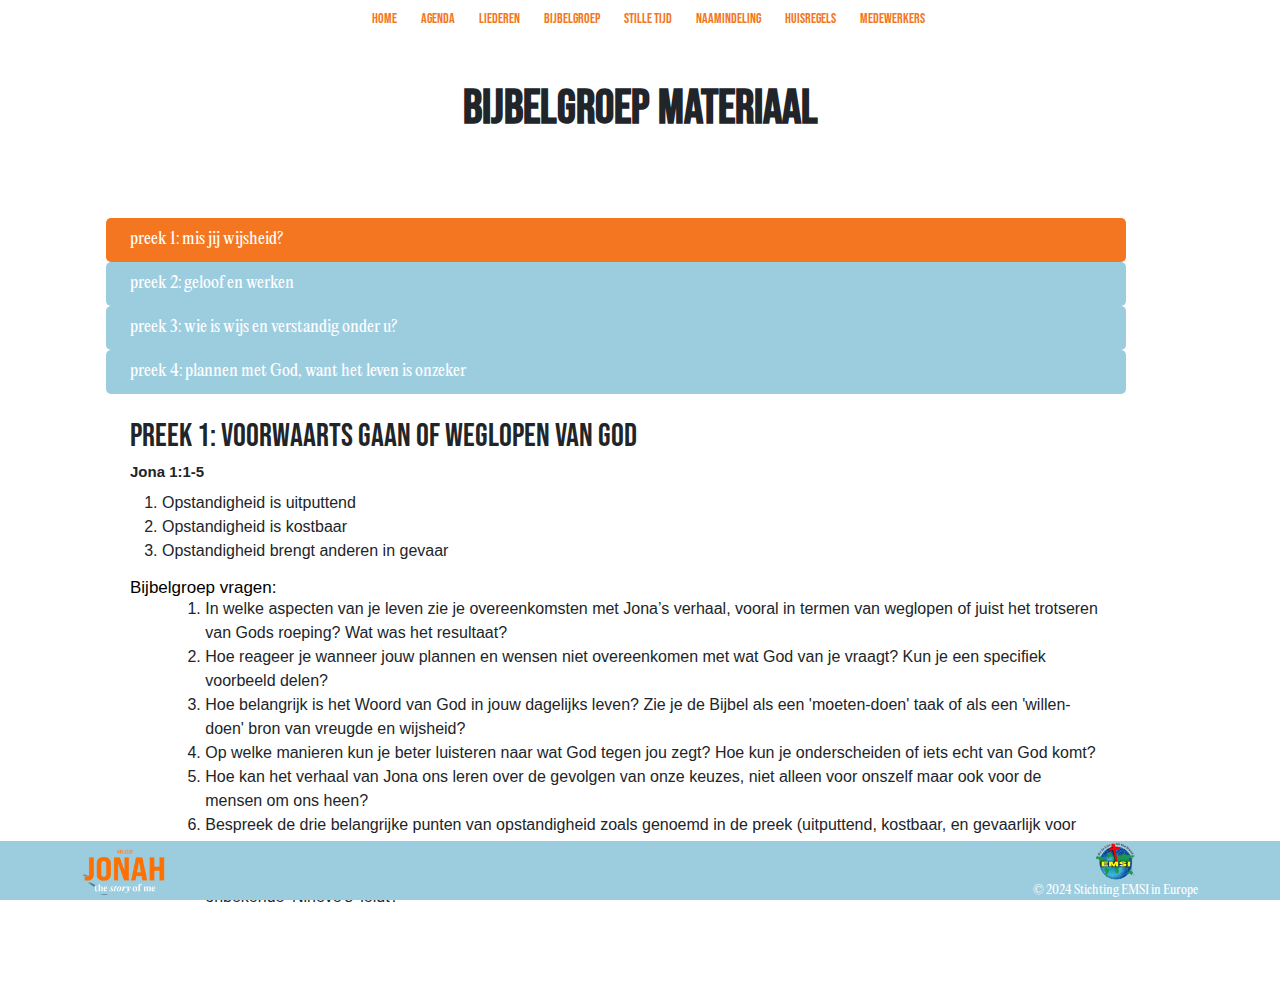
==== bijbelgroep.html @ ac0821c1 "v1" ====
<!DOCTYPE html>
<html lang="en">

<head>
  <meta charset="utf-8" />
  <meta name="viewport" content="width=device-width, initial-scale=1, shrink-to-fit=no" />
  <meta name="description" content="" />
  <meta name="author" content="" />
  <title>bijbelgroep materiaal - NTK 2024</title>
  <!-- Favicon-->
  <link rel="icon" type="image/x-icon" href="assets/favicon.ico" />
  <!-- Bootstrap icons-->
  <link href="https://cdn.jsdelivr.net/npm/bootstrap-icons@1.4.1/font/bootstrap-icons.css" rel="stylesheet" />
  <!-- Core theme CSS (includes Bootstrap)-->
  <link href="css/styles.css" rel="stylesheet" />
</head>

<body>
  <!-- Responsive navbar-->
  <div id="navbar-container"></div>
  <!-- Header-->
  <header class="py-5">
    <h1 class="display-5 text-center fw-bold">bijbelgroep materiaal</h1>
  </header>
  <!-- Page Content-->
  <section class="pt-4">
    <div class="container px-lg-5">
      <div class="row">
        <div class="col-2"></div>
        <div class="col-8"></div>
        <!-- Page Features-->
        <div class="row gx-lg-5">
          <a href="#section1" class="link active">preek 1: mis jij wijsheid?</a>
          <a href="#section2" class="link">preek 2: geloof en werken</a>
          <a href="#section3" class="link">preek 3: wie is wijs en verstandig onder u?</a>
          <a href="#section4" class="link">preek 4: plannen met God, want het leven is onzeker</a>

          <!-- <section id="section1" class="text">
            <h2>Het vinden van Gods leiding<h2>
    </section> -->
    <section id="section1" class="text active-text">
      <br>
      <h2>preek 1: Voorwaarts gaan of weglopen van God</h2>
      <p style='margin-top:0cm;margin-right:0cm;margin-bottom:8.0pt;margin-left:0cm;line-height:107%;font-size:15px;font-family:"Calibri",sans-serif;'>
        <strong><span style='font-family:"Arial",sans-serif;'>Jona 1:1-5</span></strong>
      </p>
      <ol style="list-style-type: decimal;">
        <li><span style='font-family:"Arial",sans-serif;'>Opstandigheid is uitputtend</span></li>
        <li><span style='font-family:"Arial",sans-serif;'>Opstandigheid is kostbaar</span></li>
        <li><span style='font-family:"Arial",sans-serif;'>Opstandigheid brengt anderen in gevaar</span></li>
      </ol>
      <h2
        style='margin-top:2.0pt;margin-right:0cm;margin-bottom:0cm;margin-left:0cm;line-height:107%;font-size:17px;font-family:"Calibri Light",sans-serif;color:#2F5496;font-weight:normal;'>
        <span style='font-family:"Arial",sans-serif;color:windowtext;'>Bijbelgroep vragen:</span>
      </h2>
      <ol style="list-style-type: decimal;margin-left:43.25px;">
        <li><span style='font-family:"Arial",sans-serif;'>In welke aspecten van je leven zie je overeenkomsten met Jona’s verhaal, vooral in termen van weglopen of juist het trotseren van Gods roeping? Wat was het resultaat?</span></li>
        <li><span style='font-family:"Arial",sans-serif;'>Hoe reageer je wanneer jouw plannen en wensen niet overeenkomen met wat God van je vraagt? Kun je een specifiek voorbeeld delen?</span></li>
        <li><span style='font-family:"Arial",sans-serif;'>Hoe belangrijk is het Woord van God in jouw dagelijks leven? Zie je de Bijbel als een 'moeten-doen' taak of als een 'willen-doen' bron van vreugde en wijsheid?</span></li>
        <li><span style='font-family:"Arial",sans-serif;'>Op welke manieren kun je beter luisteren naar wat God tegen jou zegt? Hoe kun je onderscheiden of iets echt van God komt?</span></li>
        <li><span style='font-family:"Arial",sans-serif;'>Hoe kan het verhaal van Jona ons leren over de gevolgen van onze keuzes, niet alleen voor onszelf maar ook voor de mensen om ons heen?</span></li>
        <li><span style='font-family:"Arial",sans-serif;'>Bespreek de drie belangrijke punten van opstandigheid zoals genoemd in de preek (uitputtend, kostbaar, en gevaarlijk voor anderen). Heb je deze ooit in je eigen leven ervaren?</span></li>
        <li><span style='font-family:"Arial",sans-serif;'>Hoe kunnen we ons meer openstellen voor Gods leiding, zelfs als dat ons uit onze comfortzone haalt of ons naar de onbekende 'Ninevé's' leidt?</span></li>
      </ol>
    </section>
    
    <section id="section2" class="text">
      <br>
      <h2>preek 2: Je rug toekeren naar God</h2>
      <p style='margin-top:0cm;margin-right:0cm;margin-bottom:8.0pt;margin-left:0cm;line-height:107%;font-size:15px;font-family:"Calibri",sans-serif;'>
        <strong><span style='font-family:"Arial",sans-serif;'>Jona 1:4-16</span></strong>
      </p>
      <ol style="list-style-type: decimal;">
        <li><span style='font-family:"Arial",sans-serif;'>God kan een storm sturen om ons weer op het juiste pad te krijgen</span></li>
        <li><span style='font-family:"Arial",sans-serif;'>Jouw corrigerende storm heeft invloed op jouw metgezellen</span></li>
        <li><span style='font-family:"Arial",sans-serif;'>Je inspanning alleen zal je problemen niet oplossen.</span></li>
      </ol>
      <h2
        style='margin-top:2.0pt;margin-right:0cm;margin-bottom:0cm;margin-left:0cm;line-height:107%;font-size:17px;font-family:"Calibri Light",sans-serif;color:#2F5496;font-weight:normal;'>
        <span style='font-family:"Arial",sans-serif;color:windowtext;'>Bijbelgroep vragen:</span>
      </h2>
      <ol style="list-style-type: decimal;margin-left:43.25px;">
        <li><span style='font-family:"Arial",sans-serif;'>Jona's beslissing had een directe impact op de mensen om hem heen. Kun je een moment bedenken waarop jouw keuzes een onverwachte impact hadden op anderen? Hoe heeft dat jouw perspectief op besluitvorming veranderd?</span></li>
        <li><span style='font-family:"Arial",sans-serif;'>Reflecteer op de drie soorten stormen die genoemd worden: beschermend, verfijnend en corrigerend. Kun je een persoonlijke ervaring delen waarin je hebt ervaren dat God één van deze stormen gebruikte in je leven? Hoe hebben deze ervaringen jouw geloof en relatie met God gevormd?</span></li>
        <li><span style='font-family:"Arial",sans-serif;'>Het verhaal van het slapen achter het stuur dient als metafoor voor geestelijke onachtzaamheid. Op welke gebieden in jouw leven voel je dat je mogelijk 'geestelijk slaapt'? Wat denk je dat nodig is om 'wakker' te worden?</span></li>
        <li><span style='font-family:"Arial",sans-serif;'>Jona maakte fouten, maar God bood hem vergeving aan en een tweede kans. Hoe ga je om met fouten en berouw in jouw eigen leven? Kun je een moment delen waarop jij vergeving hebt ervaren en hoe dat jouw relatie met God heeft veranderd?</span></li>
        <li><span style='font-family:"Arial",sans-serif;'>In het verhaal beseft Jona dat hij van God is afgedwaald en probeert hij op zijn eigen manier het probleem op te lossen door zichzelf op te offeren. Denk eens aan een moment in je leven waar je voelde dat je ver van God was. Wat deed je om terug te keren naar Hem? Geloof je dat je inspanningen alleen voldoende waren, of was er meer nodig om je relatie met God te herstellen?</span></li>
        <li><span style='font-family:"Arial",sans-serif;'>De zeelieden in het verhaal proberen Jona's probleem op te lossen door harder te werken en tegen de storm in te roeien, wat uiteindelijk niet werkt. Kun je een situatie herinneren waarin je hard probeerde een probleem op te lossen, maar je inspanningen leken tevergeefs? Hoe heeft die ervaring je kijk op het overgeven aan God's wil en het zoeken van Zijn begeleiding in moeilijke tijden beïnvloed?</span></li>
      </ol>
    </section>
    <section id="section3" class="text">
      <br>
      <h2>Preek 3: Een terugkeer naar God</h2>
      <p style='margin-top:0cm;margin-right:0cm;margin-bottom:8.0pt;margin-left:0cm;line-height:107%;font-size:15px;font-family:"Calibri",sans-serif;'>
        <strong><span style='font-family:"Arial",sans-serif;'>Jona 1:17-2:10</span></strong>
      </p>
      <ol style="list-style-type: decimal;">
        <li><span style='font-family:"Arial",sans-serif;'>Jona's opsluiting:</span></li>
        <li><span style='font-family:"Arial",sans-serif;'>Jona's geestelijk herstel:</span></li>
        <li><span style='font-family:"Arial",sans-serif;'>Jona's bekentenis en terugkeer naar God</span></li>
      </ol>
      <h2
        style='margin-top:2.0pt;margin-right:0cm;margin-bottom:0cm;margin-left:0cm;line-height:107%;font-size:17px;font-family:"Calibri Light",sans-serif;color:#2F5496;font-weight:normal;'>
        <span style='font-family:"Arial",sans-serif;color:windowtext;'>Bijbelgroep vragen:</span>
      </h2>
      <ol style="list-style-type: decimal;margin-left:43.25px;">
        <li><span style='font-family:"Arial",sans-serif;'>Kun je een moment in je leven identificeren dat je kunt vergelijken met Jona's 'opsluiting' in de vis, waar je je geïsoleerd of ver verwijderd voelde van God? Hoe heb je deze periode ervaren en wat was het keerpunt dat je ertoe bracht je opnieuw tot God te wenden?</span></li>
        <li><span style='font-family:"Arial",sans-serif;'>Jona begon te bidden op het moment dat hij zich in de diepten van de vis bevond. Hoe belangrijk is gebed in jouw leven, vooral tijdens moeilijke tijden? Kun je een ervaring delen waarin gebed een cruciale rol speelde in jouw geestelijk herstel?</span></li>
        <li><span style='font-family:"Arial",sans-serif;'>Jona's gebed erkende Gods controle over alle situaties. Op welke manieren heb je Gods soevereiniteit in je eigen leven ervaren? Zijn er momenten geweest waarop je Gods plan in twijfel trok, en hoe kwam je tot het punt van acceptatie?</span></li>
        <li><span style='font-family:"Arial",sans-serif;'>Jona's bekentenis was een cruciale stap in zijn terugkeer naar God. Hoe zie je de rol van bekentenis in het christelijk leven? Bespreek het belang van bekentenis, zowel tot God als binnen een gemeenschap, en de impact ervan op geestelijke groei en herstel.</span></li>
        <li><span style='font-family:"Arial",sans-serif;'>Jona's ervaring in de vis vertegenwoordigt een periode van intense geestelijke groei en herstel. Kun je een periode in je leven identificeren waar je door een soortgelijk proces van geestelijk herstel bent gegaan? Welke stappen heb je ondernomen om dichter bij God te komen?</span></li>
        <li><span style='font-family:"Arial",sans-serif;'>Het verhaal van Jona is een krachtig voorbeeld van Gods genade en Zijn bereidheid om tweede kansen te bieden. Hoe heeft het concept van Gods genade invloed op je begrip van vergeving en herstel? Kun je een persoonlijke ervaring delen waarin je Gods genade op een bijzondere manier hebt ervaren?</span></li>
      </ol>
    </section>
          <section id="section4" class="text"> 
  <br>
  <h2>Preek 4: God van tweede kansen</h2>
  <p style='margin-top:0cm;margin-right:0cm;margin-bottom:8.0pt;margin-left:0cm;line-height:107%;font-size:15px;font-family:"Calibri",sans-serif;'>
    <strong><span style='font-family:"Arial",sans-serif;'>Jona 3:1-10</span></strong>
  </p>
  <ol style="list-style-type: decimal;">
    <li><span style='font-family:"Arial",sans-serif;'>Hij is een goede God:</span></li>
    <li><span style='font-family:"Arial",sans-serif;'>Hij is een genadevolle God:</span></li>
    <li><span style='font-family:"Arial",sans-serif;'>Hij is een geduldige God:</span></li>
  </ol>
  <h2
    style='margin-top:2.0pt;margin-right:0cm;margin-bottom:0cm;margin-left:0cm;line-height:107%;font-size:17px;font-family:"Calibri Light",sans-serif;color:#2F5496;font-weight:normal;'>
    <span style='font-family:"Arial",sans-serif;color:windowtext;'>Bijbelgroep vragen:</span>
  </h2>
  <ol style="list-style-type: decimal;margin-left:43.25px;">
    <li><span style='font-family:"Arial",sans-serif;'>Hoe illustreert het verhaal van Jona Gods goedheid? Denk na over hoe God Jona een tweede kans geeft. Kun je situaties in je eigen leven herkennen waarin God je een tweede kans gaf?</span></li>
    <li><span style='font-family:"Arial",sans-serif;'>In Jona 3:1-3 wordt beschreven hoe Jona reageert op Gods tweede oproep. Wat zegt dit over het belang van gehoorzaamheid en bekering in onze relatie met God? Hoe verandert onze bereidheid om Gods wil te volgen in de loop van ons leven?</span></li>
    <li><span style='font-family:"Arial",sans-serif;'>Het verhaal van de piano met de stekenblijvende toets wordt gebruikt als metafoor voor persoonlijke tekortkomingen en twijfels. Welke 'stekenblijvende toetsen' ervaar je in je eigen leven en hoe kunnen deze je weerhouden van volledige harmonie met God?</span></li>
    <li><span style='font-family:"Arial",sans-serif;'>Reflecteer op het concept van 'gedeeltelijke gehoorzaamheid' zoals geïllustreerd door Jona's aanvankelijke reactie om Ninevé binnen te gaan, maar niet volledig zijn missie te volbrengen. Waarom is volledige gehoorzaamheid belangrijk en hoe kunnen we dit toepassen in ons eigen geestelijke leven?</span></li>
    <li><span style='font-family:"Arial",sans-serif;'>Jona 3:10 laat zien hoe God reageert op het berouw van Ninevé. Wat zegt dit over Gods karakter en Zijn reactie op onze veranderingen en groei? Hoe kan dit ons perspectief op God als een 'God van tweede kansen' verdiepen?</span></li>
    <li><span style='font-family:"Arial",sans-serif;'>Reflecteer op de boodschap dat geen situatie te hopeloos is voor Gods genade. Kun je momenten herinneren waarop je dacht dat er geen hoop was, maar waarin je Gods genade ervoer? Hoe heeft dit je geloof en handelingen beïnvloed?</span></li>
    <li><span style='font-family:"Arial",sans-serif;'>Bespreek hoe het thema 'God van tweede kansen' ons kan inspireren om ons leven te wijden aan het volgen van God en het dienen in Zijn koninkrijk. Wat betekent het om met overgave te zeggen: "Hier ben ik, stuur mij"?</span></li>
  </ol>
</section>
        </div>
      </div>
    </div>
    <div class="col-2"></div>
  </section>
  <div class="clear"></div>
  <!-- Footer -->
  <div id="footer-container"></div>
  <!-- Footer -->
  <!-- Bootstrap core JS-->
  <script src="https://cdn.jsdelivr.net/npm/bootstrap@5.1.3/dist/js/bootstrap.bundle.min.js"></script>
  <!-- Core theme JS-->
  <script src="js/scripts.js"></script>
  <script>
    // Get all the links and text sections
    const links = document.querySelectorAll('.link');
    const texts = document.querySelectorAll('.text');

    // Loop through the links and add an event listener to each one
    links.forEach((link) => {
      link.addEventListener('click', (event) => {
        event.preventDefault(); // Prevent the default link behavior

        // Remove the active class from all links and text sections
        links.forEach((link) => {
          link.classList.remove('active');
        });
        texts.forEach((text) => {
          text.classList.remove('active-text');
        });

        // Add the active class to the clicked link and text section
        link.classList.add('active');
        const targetId = link.getAttribute('href');
        const targetText = document.querySelector(targetId);
        targetText.classList.add('active-text');
      });
    });
  </script>

  <script src="js/navbar.js"></script>
  <script src="js/footer.js"></script>
</body>

</html>
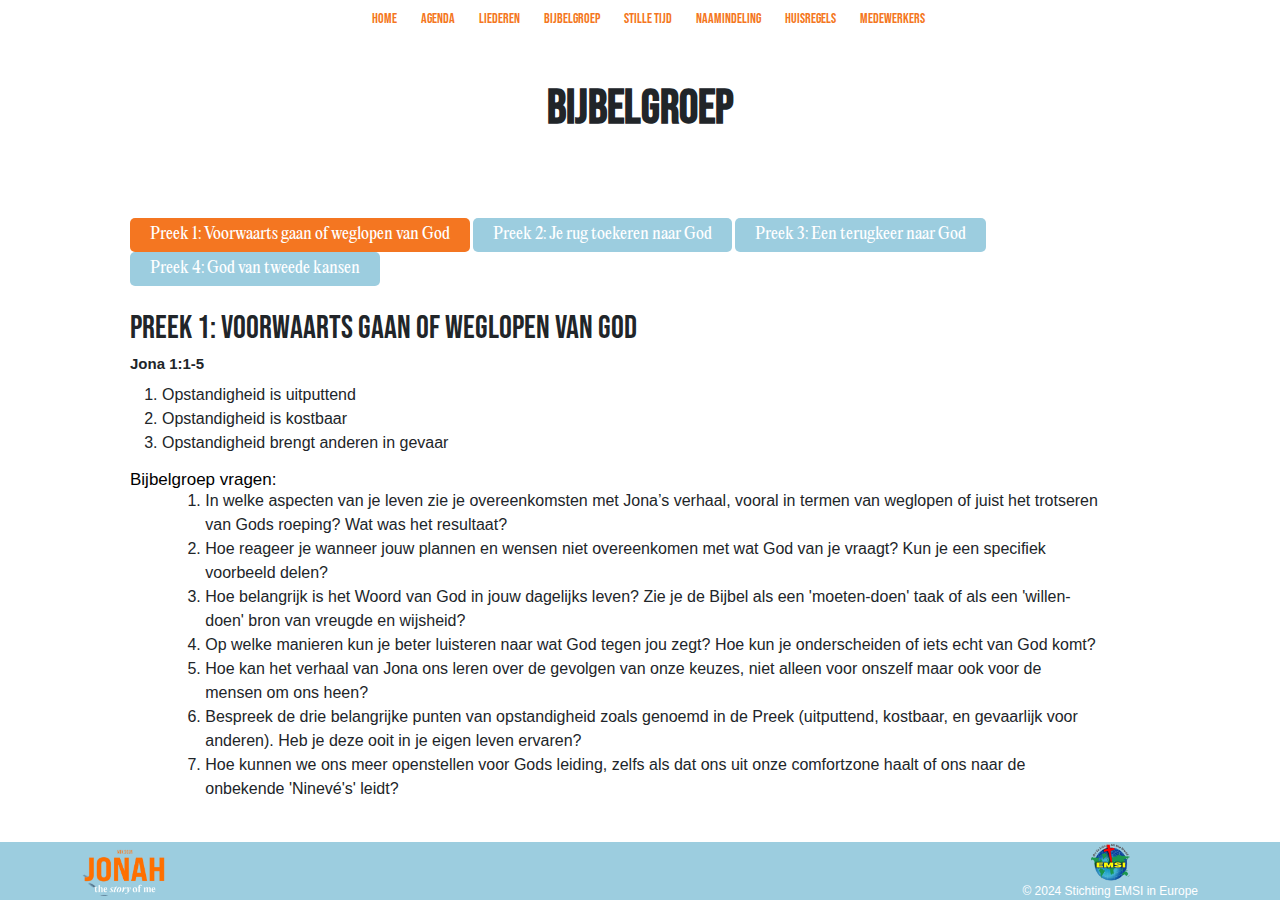
==== commit 2885bf92: "652024" ====
--- a/bijbelgroep.html
+++ b/bijbelgroep.html
@@ -6,7 +6,7 @@
   <meta name="viewport" content="width=device-width, initial-scale=1, shrink-to-fit=no" />
   <meta name="description" content="" />
   <meta name="author" content="" />
-  <title>bijbelgroep materiaal - NTK 2024</title>
+  <title>bijbelgroep - NTK 2024</title>
   <!-- Favicon-->
   <link rel="icon" type="image/x-icon" href="assets/favicon.ico" />
   <!-- Bootstrap icons-->
@@ -20,7 +20,7 @@
   <div id="navbar-container"></div>
   <!-- Header-->
   <header class="py-5">
-    <h1 class="display-5 text-center fw-bold">bijbelgroep materiaal</h1>
+    <h1 class="display-5 text-center fw-bold">bijbelgroep</h1>
   </header>
   <!-- Page Content-->
   <section class="pt-4">
@@ -30,17 +30,16 @@
         <div class="col-8"></div>
         <!-- Page Features-->
         <div class="row gx-lg-5">
-          <a href="#section1" class="link active">preek 1: mis jij wijsheid?</a>
-          <a href="#section2" class="link">preek 2: geloof en werken</a>
-          <a href="#section3" class="link">preek 3: wie is wijs en verstandig onder u?</a>
-          <a href="#section4" class="link">preek 4: plannen met God, want het leven is onzeker</a>
-
-          <!-- <section id="section1" class="text">
-            <h2>Het vinden van Gods leiding<h2>
-    </section> -->
+          <div class="col-12">
+            <a href="#section1" class="link active">Preek 1: Voorwaarts gaan of weglopen van God</a>
+            <a href="#section2" class="link">Preek 2: Je rug toekeren naar God</a>
+            <a href="#section3" class="link">Preek 3: Een terugkeer naar God</a>
+            <a href="#section4" class="link">Preek 4: God van tweede kansen</a>
+          </div>
+          
     <section id="section1" class="text active-text">
       <br>
-      <h2>preek 1: Voorwaarts gaan of weglopen van God</h2>
+      <h2>Preek 1: Voorwaarts gaan of weglopen van God</h2>
       <p style='margin-top:0cm;margin-right:0cm;margin-bottom:8.0pt;margin-left:0cm;line-height:107%;font-size:15px;font-family:"Calibri",sans-serif;'>
         <strong><span style='font-family:"Arial",sans-serif;'>Jona 1:1-5</span></strong>
       </p>
@@ -59,14 +58,14 @@
         <li><span style='font-family:"Arial",sans-serif;'>Hoe belangrijk is het Woord van God in jouw dagelijks leven? Zie je de Bijbel als een 'moeten-doen' taak of als een 'willen-doen' bron van vreugde en wijsheid?</span></li>
         <li><span style='font-family:"Arial",sans-serif;'>Op welke manieren kun je beter luisteren naar wat God tegen jou zegt? Hoe kun je onderscheiden of iets echt van God komt?</span></li>
         <li><span style='font-family:"Arial",sans-serif;'>Hoe kan het verhaal van Jona ons leren over de gevolgen van onze keuzes, niet alleen voor onszelf maar ook voor de mensen om ons heen?</span></li>
-        <li><span style='font-family:"Arial",sans-serif;'>Bespreek de drie belangrijke punten van opstandigheid zoals genoemd in de preek (uitputtend, kostbaar, en gevaarlijk voor anderen). Heb je deze ooit in je eigen leven ervaren?</span></li>
+        <li><span style='font-family:"Arial",sans-serif;'>Bespreek de drie belangrijke punten van opstandigheid zoals genoemd in de Preek (uitputtend, kostbaar, en gevaarlijk voor anderen). Heb je deze ooit in je eigen leven ervaren?</span></li>
         <li><span style='font-family:"Arial",sans-serif;'>Hoe kunnen we ons meer openstellen voor Gods leiding, zelfs als dat ons uit onze comfortzone haalt of ons naar de onbekende 'Ninevé's' leidt?</span></li>
       </ol>
     </section>
     
     <section id="section2" class="text">
       <br>
-      <h2>preek 2: Je rug toekeren naar God</h2>
+      <h2>Preek 2: Je rug toekeren naar God</h2>
       <p style='margin-top:0cm;margin-right:0cm;margin-bottom:8.0pt;margin-left:0cm;line-height:107%;font-size:15px;font-family:"Calibri",sans-serif;'>
         <strong><span style='font-family:"Arial",sans-serif;'>Jona 1:4-16</span></strong>
       </p>
